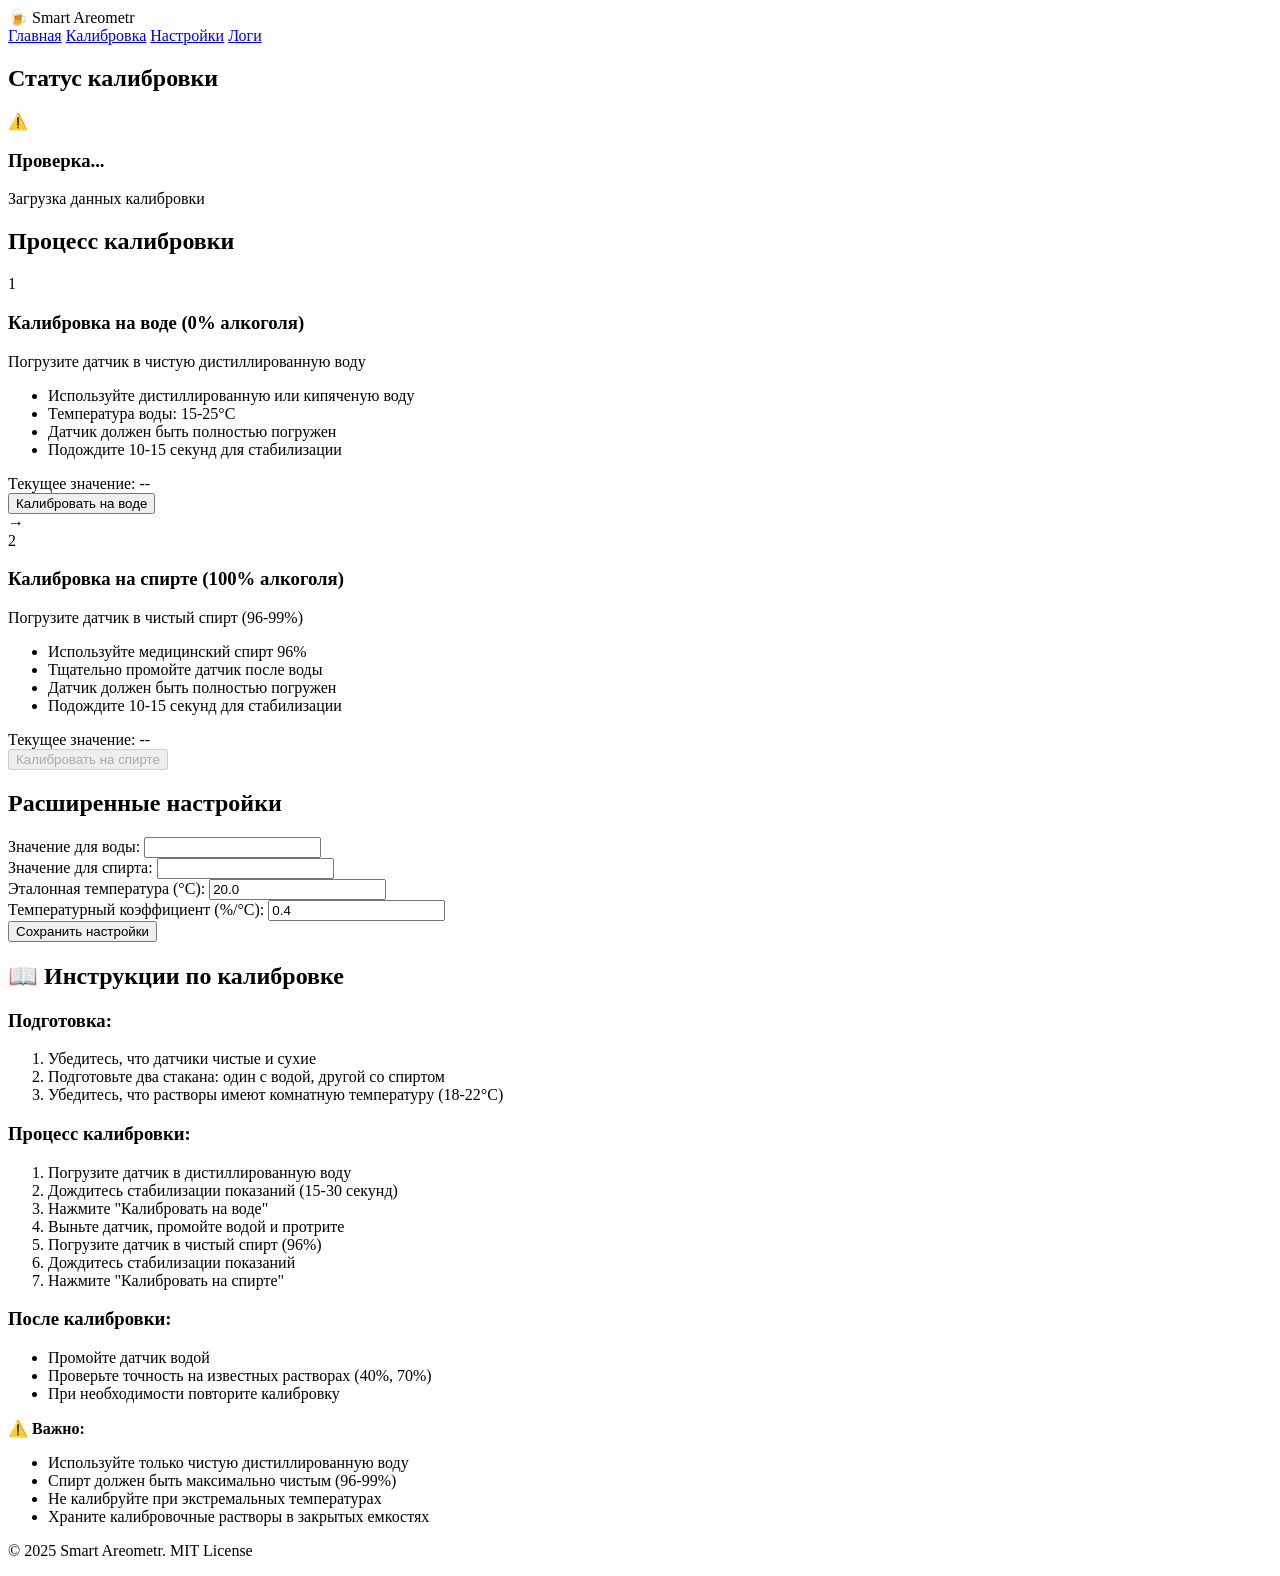
==== data/calibration.html @ 9e4dd5c5 "Add modern web frontend with real-time monitoring Implemented complete web interface for Smart Areom" ====
<!DOCTYPE html>
<html lang="ru">
<head>
    <meta charset="UTF-8">
    <meta name="viewport" content="width=device-width, initial-scale=1.0">
    <title>Калибровка - Smart Areometr</title>
    <link rel="stylesheet" href="/css/style.css">
    <link rel="stylesheet" href="/css/calibration.css">
</head>
<body>
    <div class="container">
        <!-- Навигация -->
        <nav class="navbar">
            <div class="nav-brand">
                <span class="icon">🍺</span>
                <span class="brand-text">Smart Areometr</span>
            </div>
            <div class="nav-menu">
                <a href="/" class="nav-link">Главная</a>
                <a href="/calibration.html" class="nav-link active">Калибровка</a>
                <a href="/settings.html" class="nav-link">Настройки</a>
                <a href="/logs.html" class="nav-link">Логи</a>
            </div>
        </nav>

        <!-- Основной контент -->
        <main class="main-content">
            <!-- Текущий статус калибровки -->
            <div class="card">
                <div class="card-header">
                    <h2>Статус калибровки</h2>
                </div>
                <div class="card-body">
                    <div class="calibration-status">
                        <div class="status-icon" id="calibrationIcon">
                            <span id="statusEmoji">⚠️</span>
                        </div>
                        <div class="status-text">
                            <h3 id="calibrationStatusText">Проверка...</h3>
                            <p id="calibrationStatusDesc">Загрузка данных калибровки</p>
                        </div>
                    </div>
                </div>
            </div>

            <!-- Мастер калибровки -->
            <div class="card">
                <div class="card-header">
                    <h2>Процесс калибровки</h2>
                </div>
                <div class="card-body">
                    <!-- Шаги калибровки -->
                    <div class="calibration-steps">
                        <div class="step" id="step1">
                            <div class="step-number">1</div>
                            <div class="step-content">
                                <h3>Калибровка на воде (0% алкоголя)</h3>
                                <p>Погрузите датчик в чистую дистиллированную воду</p>
                                <div class="step-instructions">
                                    <ul>
                                        <li>Используйте дистиллированную или кипяченую воду</li>
                                        <li>Температура воды: 15-25°C</li>
                                        <li>Датчик должен быть полностью погружен</li>
                                        <li>Подождите 10-15 секунд для стабилизации</li>
                                    </ul>
                                </div>
                                <div class="step-display">
                                    <div class="raw-value">
                                        <span class="label">Текущее значение:</span>
                                        <span class="value" id="waterRawValue">--</span>
                                    </div>
                                </div>
                                <button class="btn btn-primary btn-large" id="calibrateWaterBtn" onclick="calibrateWater()">
                                    Калибровать на воде
                                </button>
                            </div>
                        </div>

                        <div class="step-separator">→</div>

                        <div class="step" id="step2">
                            <div class="step-number">2</div>
                            <div class="step-content">
                                <h3>Калибровка на спирте (100% алкоголя)</h3>
                                <p>Погрузите датчик в чистый спирт (96-99%)</p>
                                <div class="step-instructions">
                                    <ul>
                                        <li>Используйте медицинский спирт 96%</li>
                                        <li>Тщательно промойте датчик после воды</li>
                                        <li>Датчик должен быть полностью погружен</li>
                                        <li>Подождите 10-15 секунд для стабилизации</li>
                                    </ul>
                                </div>
                                <div class="step-display">
                                    <div class="raw-value">
                                        <span class="label">Текущее значение:</span>
                                        <span class="value" id="alcoholRawValue">--</span>
                                    </div>
                                </div>
                                <button class="btn btn-primary btn-large" id="calibrateAlcoholBtn" onclick="calibrateAlcohol()" disabled>
                                    Калибровать на спирте
                                </button>
                            </div>
                        </div>
                    </div>

                    <!-- Прогресс калибровки -->
                    <div class="calibration-progress" id="calibrationProgress" style="display: none;">
                        <div class="progress-bar">
                            <div class="progress-fill" id="progressFill"></div>
                        </div>
                        <p class="progress-text" id="progressText">Калибровка...</p>
                    </div>
                </div>
            </div>

            <!-- Расширенные настройки -->
            <div class="card">
                <div class="card-header">
                    <h2>Расширенные настройки</h2>
                </div>
                <div class="card-body">
                    <div class="advanced-settings">
                        <div class="setting-group">
                            <label for="waterValue">Значение для воды:</label>
                            <input type="number" id="waterValue" step="0.1" readonly>
                        </div>
                        <div class="setting-group">
                            <label for="alcoholValue">Значение для спирта:</label>
                            <input type="number" id="alcoholValue" step="0.1" readonly>
                        </div>
                        <div class="setting-group">
                            <label for="tempRef">Эталонная температура (°C):</label>
                            <input type="number" id="tempRef" value="20.0" step="0.1">
                        </div>
                        <div class="setting-group">
                            <label for="tempCoeff">Температурный коэффициент (%/°C):</label>
                            <input type="number" id="tempCoeff" value="0.4" step="0.01">
                        </div>
                        <button class="btn btn-secondary" onclick="saveAdvancedSettings()">
                            Сохранить настройки
                        </button>
                    </div>
                </div>
            </div>

            <!-- Инструкции -->
            <div class="card">
                <div class="card-header">
                    <h2>📖 Инструкции по калибровке</h2>
                </div>
                <div class="card-body">
                    <div class="instructions">
                        <h3>Подготовка:</h3>
                        <ol>
                            <li>Убедитесь, что датчики чистые и сухие</li>
                            <li>Подготовьте два стакана: один с водой, другой со спиртом</li>
                            <li>Убедитесь, что растворы имеют комнатную температуру (18-22°C)</li>
                        </ol>

                        <h3>Процесс калибровки:</h3>
                        <ol>
                            <li>Погрузите датчик в дистиллированную воду</li>
                            <li>Дождитесь стабилизации показаний (15-30 секунд)</li>
                            <li>Нажмите "Калибровать на воде"</li>
                            <li>Выньте датчик, промойте водой и протрите</li>
                            <li>Погрузите датчик в чистый спирт (96%)</li>
                            <li>Дождитесь стабилизации показаний</li>
                            <li>Нажмите "Калибровать на спирте"</li>
                        </ol>

                        <h3>После калибровки:</h3>
                        <ul>
                            <li>Промойте датчик водой</li>
                            <li>Проверьте точность на известных растворах (40%, 70%)</li>
                            <li>При необходимости повторите калибровку</li>
                        </ul>

                        <div class="warning-box">
                            <strong>⚠️ Важно:</strong>
                            <ul>
                                <li>Используйте только чистую дистиллированную воду</li>
                                <li>Спирт должен быть максимально чистым (96-99%)</li>
                                <li>Не калибруйте при экстремальных температурах</li>
                                <li>Храните калибровочные растворы в закрытых емкостях</li>
                            </ul>
                        </div>
                    </div>
                </div>
            </div>
        </main>

        <!-- Футер -->
        <footer class="footer">
            <p>&copy; 2025 Smart Areometr. MIT License</p>
        </footer>
    </div>

    <script src="/js/calibration.js"></script>
</body>
</html>
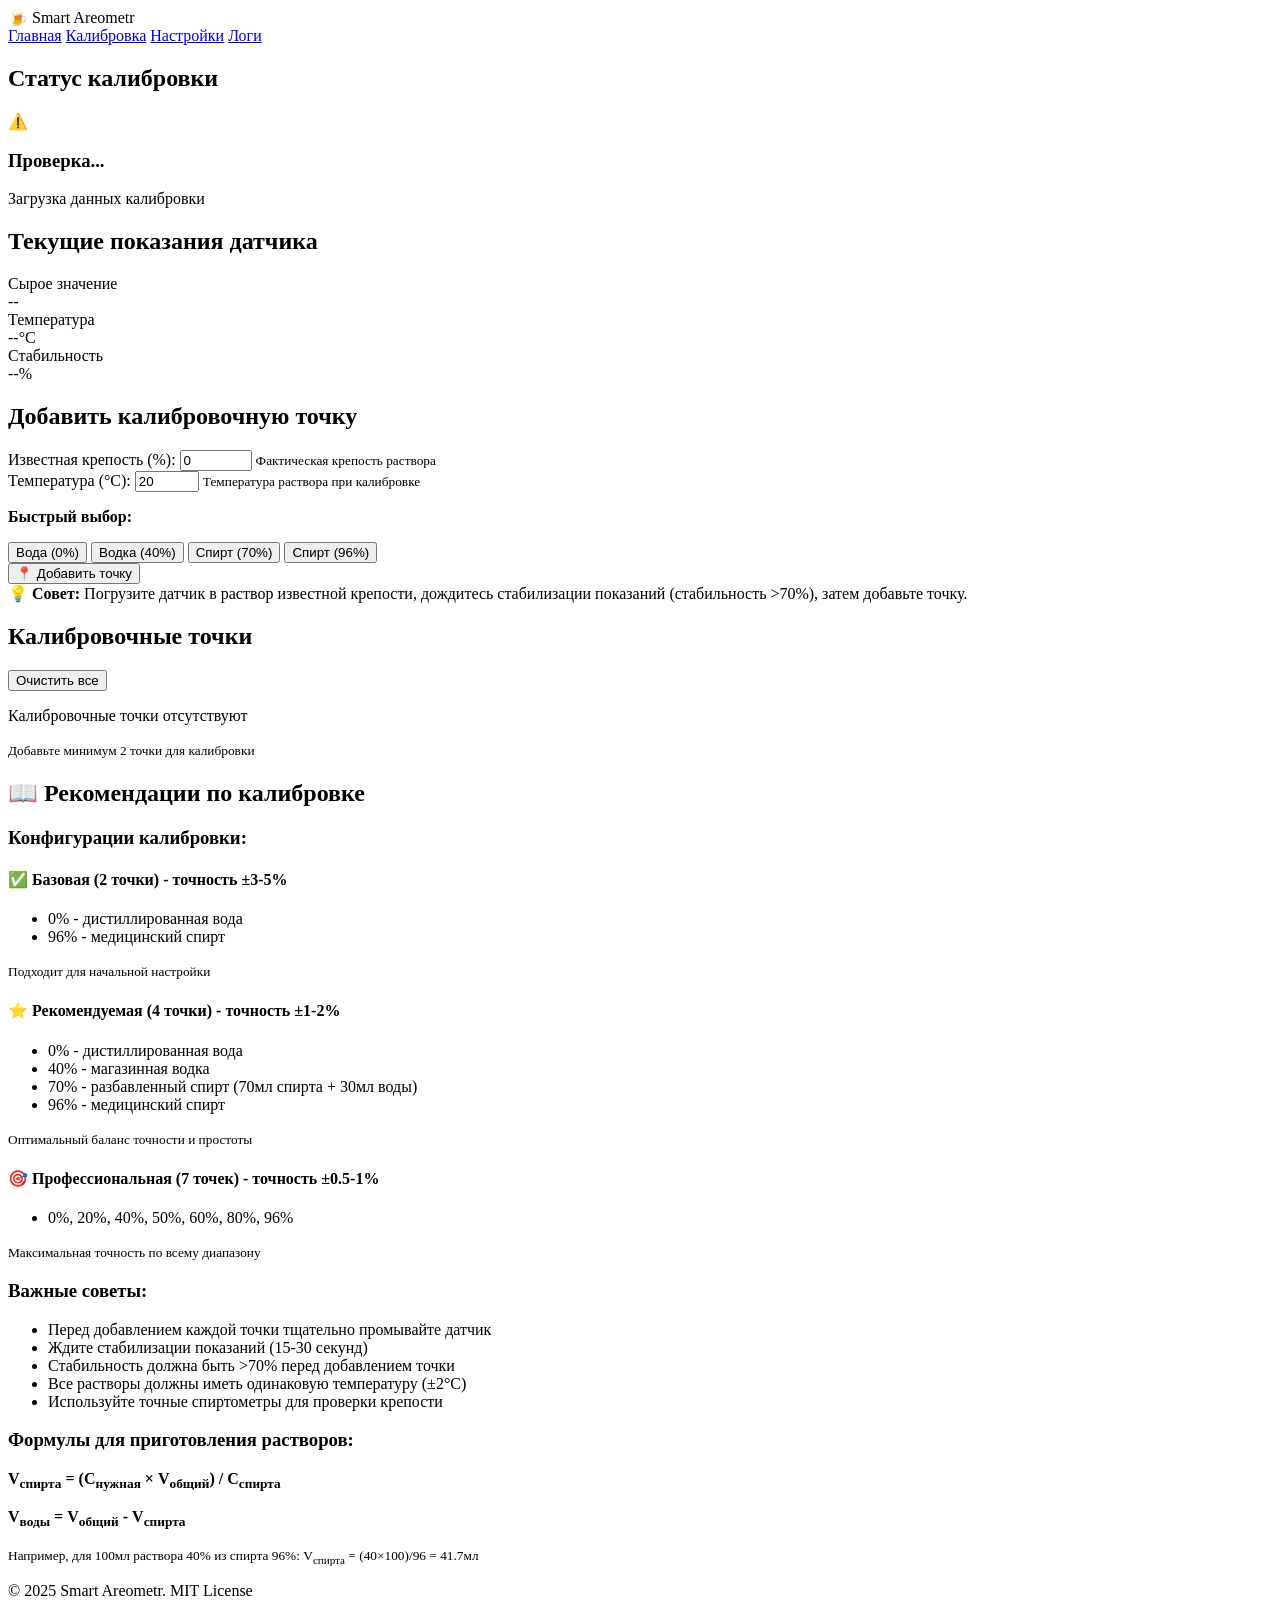
==== commit 60f911e7: "Add advanced multi-point calibration system with GOST temperature correction Backend improvements: -" ====
--- a/data/calibration.html
+++ b/data/calibration.html
@@ -40,150 +40,162 @@
                             <p id="calibrationStatusDesc">Загрузка данных калибровки</p>
                         </div>
                     </div>
-                </div>
-            </div>
-
-            <!-- Мастер калибровки -->
-            <div class="card">
-                <div class="card-header">
-                    <h2>Процесс калибровки</h2>
-                </div>
-                <div class="card-body">
-                    <!-- Шаги калибровки -->
-                    <div class="calibration-steps">
-                        <div class="step" id="step1">
-                            <div class="step-number">1</div>
-                            <div class="step-content">
-                                <h3>Калибровка на воде (0% алкоголя)</h3>
-                                <p>Погрузите датчик в чистую дистиллированную воду</p>
-                                <div class="step-instructions">
-                                    <ul>
-                                        <li>Используйте дистиллированную или кипяченую воду</li>
-                                        <li>Температура воды: 15-25°C</li>
-                                        <li>Датчик должен быть полностью погружен</li>
-                                        <li>Подождите 10-15 секунд для стабилизации</li>
-                                    </ul>
-                                </div>
-                                <div class="step-display">
-                                    <div class="raw-value">
-                                        <span class="label">Текущее значение:</span>
-                                        <span class="value" id="waterRawValue">--</span>
-                                    </div>
-                                </div>
-                                <button class="btn btn-primary btn-large" id="calibrateWaterBtn" onclick="calibrateWater()">
-                                    Калибровать на воде
-                                </button>
-                            </div>
-                        </div>
-
-                        <div class="step-separator">→</div>
-
-                        <div class="step" id="step2">
-                            <div class="step-number">2</div>
-                            <div class="step-content">
-                                <h3>Калибровка на спирте (100% алкоголя)</h3>
-                                <p>Погрузите датчик в чистый спирт (96-99%)</p>
-                                <div class="step-instructions">
-                                    <ul>
-                                        <li>Используйте медицинский спирт 96%</li>
-                                        <li>Тщательно промойте датчик после воды</li>
-                                        <li>Датчик должен быть полностью погружен</li>
-                                        <li>Подождите 10-15 секунд для стабилизации</li>
-                                    </ul>
-                                </div>
-                                <div class="step-display">
-                                    <div class="raw-value">
-                                        <span class="label">Текущее значение:</span>
-                                        <span class="value" id="alcoholRawValue">--</span>
-                                    </div>
-                                </div>
-                                <button class="btn btn-primary btn-large" id="calibrateAlcoholBtn" onclick="calibrateAlcohol()" disabled>
-                                    Калибровать на спирте
-                                </button>
-                            </div>
-                        </div>
-                    </div>
-
-                    <!-- Прогресс калибровки -->
-                    <div class="calibration-progress" id="calibrationProgress" style="display: none;">
-                        <div class="progress-bar">
-                            <div class="progress-fill" id="progressFill"></div>
-                        </div>
-                        <p class="progress-text" id="progressText">Калибровка...</p>
-                    </div>
-                </div>
-            </div>
-
-            <!-- Расширенные настройки -->
-            <div class="card">
-                <div class="card-header">
-                    <h2>Расширенные настройки</h2>
-                </div>
-                <div class="card-body">
-                    <div class="advanced-settings">
-                        <div class="setting-group">
-                            <label for="waterValue">Значение для воды:</label>
-                            <input type="number" id="waterValue" step="0.1" readonly>
-                        </div>
-                        <div class="setting-group">
-                            <label for="alcoholValue">Значение для спирта:</label>
-                            <input type="number" id="alcoholValue" step="0.1" readonly>
-                        </div>
-                        <div class="setting-group">
-                            <label for="tempRef">Эталонная температура (°C):</label>
-                            <input type="number" id="tempRef" value="20.0" step="0.1">
-                        </div>
-                        <div class="setting-group">
-                            <label for="tempCoeff">Температурный коэффициент (%/°C):</label>
-                            <input type="number" id="tempCoeff" value="0.4" step="0.01">
-                        </div>
-                        <button class="btn btn-secondary" onclick="saveAdvancedSettings()">
-                            Сохранить настройки
-                        </button>
-                    </div>
-                </div>
-            </div>
-
-            <!-- Инструкции -->
-            <div class="card">
-                <div class="card-header">
-                    <h2>📖 Инструкции по калибровке</h2>
-                </div>
-                <div class="card-body">
-                    <div class="instructions">
-                        <h3>Подготовка:</h3>
-                        <ol>
-                            <li>Убедитесь, что датчики чистые и сухие</li>
-                            <li>Подготовьте два стакана: один с водой, другой со спиртом</li>
-                            <li>Убедитесь, что растворы имеют комнатную температуру (18-22°C)</li>
-                        </ol>
-
-                        <h3>Процесс калибровки:</h3>
-                        <ol>
-                            <li>Погрузите датчик в дистиллированную воду</li>
-                            <li>Дождитесь стабилизации показаний (15-30 секунд)</li>
-                            <li>Нажмите "Калибровать на воде"</li>
-                            <li>Выньте датчик, промойте водой и протрите</li>
-                            <li>Погрузите датчик в чистый спирт (96%)</li>
-                            <li>Дождитесь стабилизации показаний</li>
-                            <li>Нажмите "Калибровать на спирте"</li>
-                        </ol>
-
-                        <h3>После калибровки:</h3>
+                    <div class="calibration-info" id="calibrationInfo" style="display: none;">
+                        <div class="info-grid">
+                            <div class="info-item">
+                                <span class="info-label">Точек:</span>
+                                <span class="info-value" id="pointCount">-</span>
+                            </div>
+                            <div class="info-item">
+                                <span class="info-label">Диапазон:</span>
+                                <span class="info-value" id="alcoholRange">-</span>
+                            </div>
+                            <div class="info-item">
+                                <span class="info-label">Raw диапазон:</span>
+                                <span class="info-value" id="rawRange">-</span>
+                            </div>
+                        </div>
+                    </div>
+                </div>
+            </div>
+
+            <!-- Текущее измерение -->
+            <div class="card">
+                <div class="card-header">
+                    <h2>Текущие показания датчика</h2>
+                </div>
+                <div class="card-body">
+                    <div class="sensor-readings">
+                        <div class="reading-box">
+                            <div class="reading-label">Сырое значение</div>
+                            <div class="reading-value" id="currentRawValue">--</div>
+                        </div>
+                        <div class="reading-box">
+                            <div class="reading-label">Температура</div>
+                            <div class="reading-value" id="currentTemp">--°C</div>
+                        </div>
+                        <div class="reading-box">
+                            <div class="reading-label">Стабильность</div>
+                            <div class="reading-value" id="stability">--%</div>
+                        </div>
+                    </div>
+                </div>
+            </div>
+
+            <!-- Добавление калибровочной точки -->
+            <div class="card">
+                <div class="card-header">
+                    <h2>Добавить калибровочную точку</h2>
+                </div>
+                <div class="card-body">
+                    <div class="add-point-form">
+                        <div class="form-grid">
+                            <div class="form-group">
+                                <label for="knownAlcohol">Известная крепость (%):</label>
+                                <input type="number" id="knownAlcohol" min="0" max="100" step="0.1" value="0">
+                                <small>Фактическая крепость раствора</small>
+                            </div>
+                            <div class="form-group">
+                                <label for="temperature">Температура (°C):</label>
+                                <input type="number" id="temperature" min="0" max="40" step="0.1" value="20">
+                                <small>Температура раствора при калибровке</small>
+                            </div>
+                        </div>
+
+                        <!-- Быстрый выбор -->
+                        <div class="quick-select">
+                            <p><strong>Быстрый выбор:</strong></p>
+                            <div class="quick-buttons">
+                                <button class="btn btn-small" onclick="setQuickPoint(0, 'Вода')">Вода (0%)</button>
+                                <button class="btn btn-small" onclick="setQuickPoint(40, 'Водка')">Водка (40%)</button>
+                                <button class="btn btn-small" onclick="setQuickPoint(70, 'Спирт 70%')">Спирт (70%)</button>
+                                <button class="btn btn-small" onclick="setQuickPoint(96, 'Спирт 96%')">Спирт (96%)</button>
+                            </div>
+                        </div>
+
+                        <div class="form-actions">
+                            <button class="btn btn-primary btn-large" onclick="addCalibrationPoint()">
+                                <span id="addPointBtnText">📍 Добавить точку</span>
+                            </button>
+                        </div>
+
+                        <div class="calibration-hint">
+                            <strong>💡 Совет:</strong> Погрузите датчик в раствор известной крепости,
+                            дождитесь стабилизации показаний (стабильность >70%), затем добавьте точку.
+                        </div>
+                    </div>
+                </div>
+            </div>
+
+            <!-- Калибровочные точки -->
+            <div class="card">
+                <div class="card-header">
+                    <h2>Калибровочные точки</h2>
+                    <button class="btn btn-danger btn-small" onclick="clearAllPoints()" id="clearAllBtn">
+                        Очистить все
+                    </button>
+                </div>
+                <div class="card-body">
+                    <div id="pointsList" class="points-list">
+                        <div class="empty-state">
+                            <p>Калибровочные точки отсутствуют</p>
+                            <small>Добавьте минимум 2 точки для калибровки</small>
+                        </div>
+                    </div>
+                </div>
+            </div>
+
+            <!-- Рекомендации по калибровке -->
+            <div class="card">
+                <div class="card-header">
+                    <h2>📖 Рекомендации по калибровке</h2>
+                </div>
+                <div class="card-body">
+                    <div class="recommendations">
+                        <h3>Конфигурации калибровки:</h3>
+
+                        <div class="config-box">
+                            <h4>✅ Базовая (2 точки) - точность ±3-5%</h4>
+                            <ul>
+                                <li>0% - дистиллированная вода</li>
+                                <li>96% - медицинский спирт</li>
+                            </ul>
+                            <small>Подходит для начальной настройки</small>
+                        </div>
+
+                        <div class="config-box">
+                            <h4>⭐ Рекомендуемая (4 точки) - точность ±1-2%</h4>
+                            <ul>
+                                <li>0% - дистиллированная вода</li>
+                                <li>40% - магазинная водка</li>
+                                <li>70% - разбавленный спирт (70мл спирта + 30мл воды)</li>
+                                <li>96% - медицинский спирт</li>
+                            </ul>
+                            <small>Оптимальный баланс точности и простоты</small>
+                        </div>
+
+                        <div class="config-box">
+                            <h4>🎯 Профессиональная (7 точек) - точность ±0.5-1%</h4>
+                            <ul>
+                                <li>0%, 20%, 40%, 50%, 60%, 80%, 96%</li>
+                            </ul>
+                            <small>Максимальная точность по всему диапазону</small>
+                        </div>
+
+                        <h3>Важные советы:</h3>
                         <ul>
-                            <li>Промойте датчик водой</li>
-                            <li>Проверьте точность на известных растворах (40%, 70%)</li>
-                            <li>При необходимости повторите калибровку</li>
+                            <li>Перед добавлением каждой точки тщательно промывайте датчик</li>
+                            <li>Ждите стабилизации показаний (15-30 секунд)</li>
+                            <li>Стабильность должна быть >70% перед добавлением точки</li>
+                            <li>Все растворы должны иметь одинаковую температуру (±2°C)</li>
+                            <li>Используйте точные спиртометры для проверки крепости</li>
                         </ul>
 
-                        <div class="warning-box">
-                            <strong>⚠️ Важно:</strong>
-                            <ul>
-                                <li>Используйте только чистую дистиллированную воду</li>
-                                <li>Спирт должен быть максимально чистым (96-99%)</li>
-                                <li>Не калибруйте при экстремальных температурах</li>
-                                <li>Храните калибровочные растворы в закрытых емкостях</li>
-                            </ul>
+                        <h3>Формулы для приготовления растворов:</h3>
+                        <div class="formula-box">
+                            <p><strong>V<sub>спирта</sub> = (C<sub>нужная</sub> × V<sub>общий</sub>) / C<sub>спирта</sub></strong></p>
+                            <p><strong>V<sub>воды</sub> = V<sub>общий</sub> - V<sub>спирта</sub></strong></p>
+                            <small>Например, для 100мл раствора 40% из спирта 96%: V<sub>спирта</sub> = (40×100)/96 = 41.7мл</small>
                         </div>
                     </div>
                 </div>
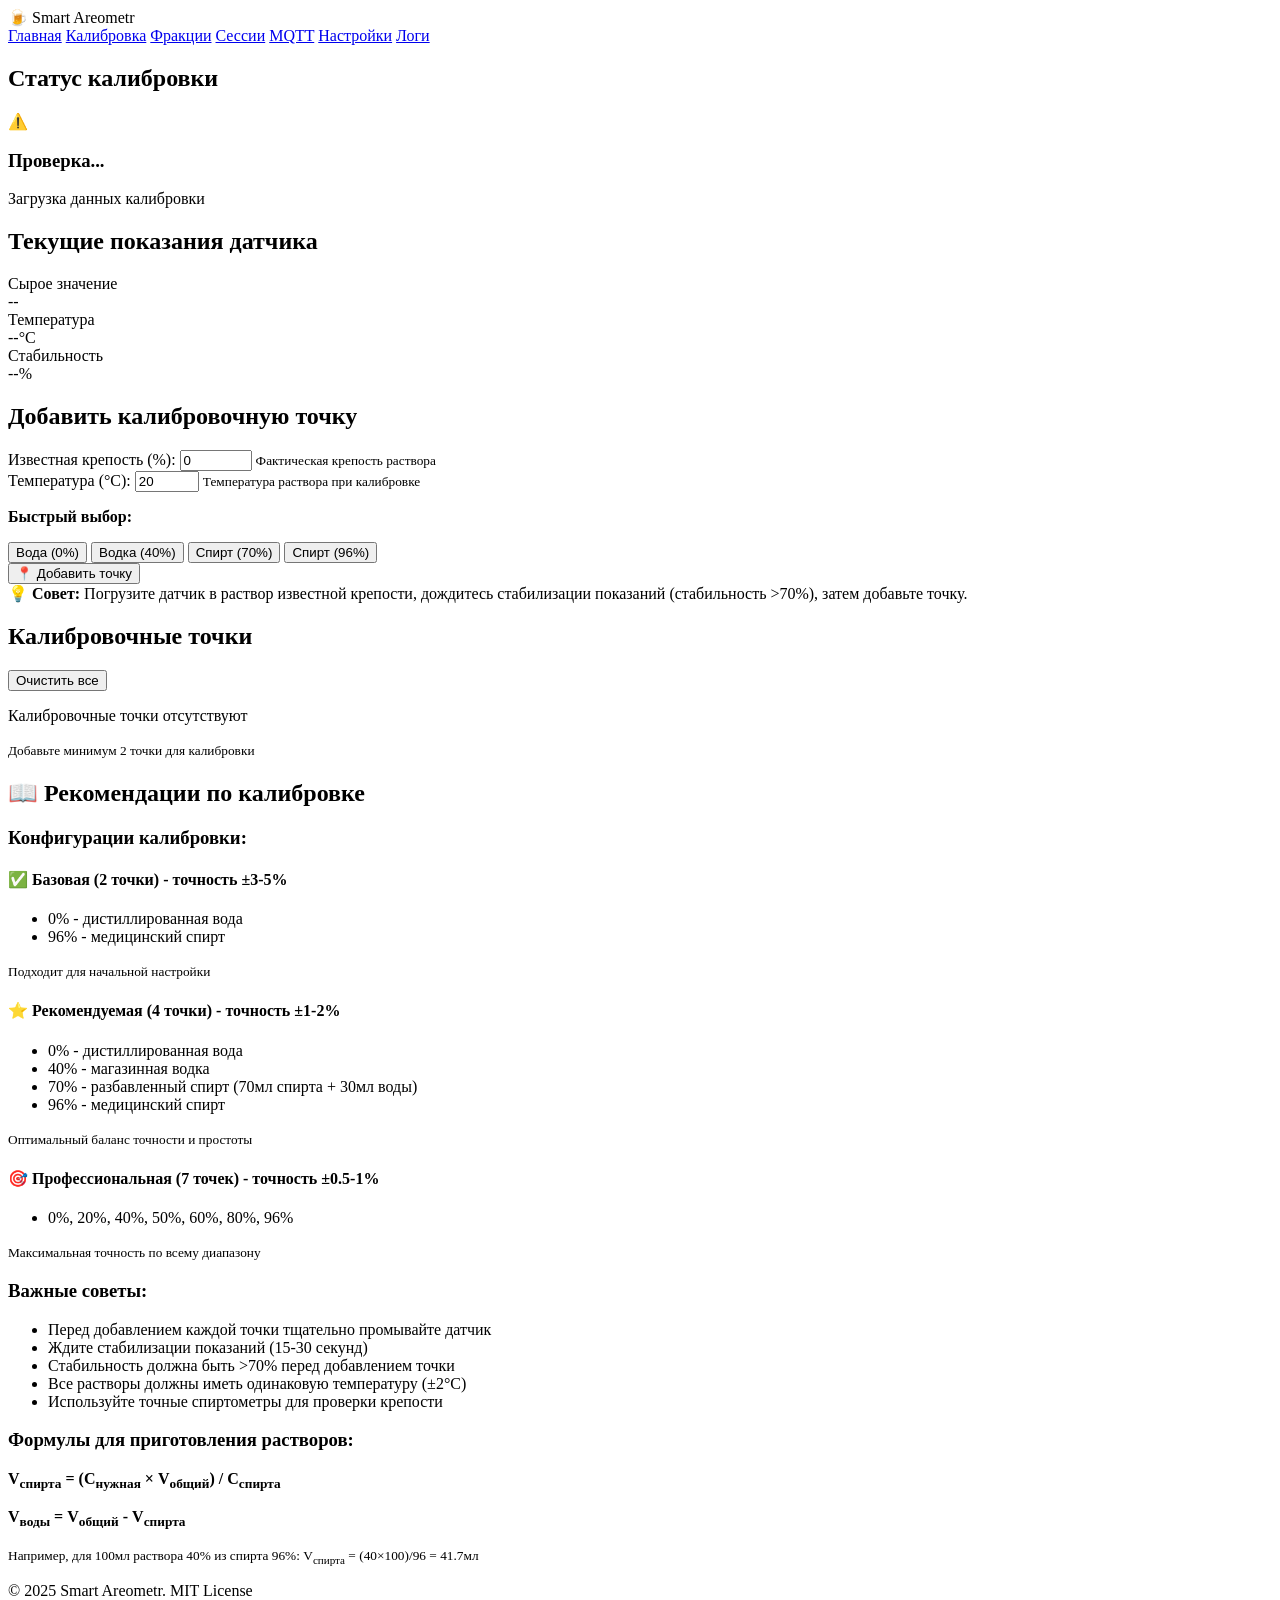
==== commit 8a5f0b4c: "Add theme switching system and fix settings API endpoints. Version 2.1.1" ====
--- a/data/calibration.html
+++ b/data/calibration.html
@@ -4,6 +4,15 @@
     <meta charset="UTF-8">
     <meta name="viewport" content="width=device-width, initial-scale=1.0">
     <title>Калибровка - Smart Areometr</title>
+    <script>
+        // Применяем тему ДО загрузки CSS, чтобы избежать мигания
+        (function() {
+            const savedTheme = localStorage.getItem('theme') || 'light';
+            if (savedTheme !== 'light') {
+                document.documentElement.setAttribute('data-theme', savedTheme);
+            }
+        })();
+    </script>
     <link rel="stylesheet" href="/css/style.css">
     <link rel="stylesheet" href="/css/calibration.css">
 </head>
@@ -18,6 +27,9 @@
             <div class="nav-menu">
                 <a href="/" class="nav-link">Главная</a>
                 <a href="/calibration.html" class="nav-link active">Калибровка</a>
+                <a href="/fractions.html" class="nav-link">Фракции</a>
+                <a href="/distillation.html" class="nav-link">Сессии</a>
+                <a href="/mqtt.html" class="nav-link">MQTT</a>
                 <a href="/settings.html" class="nav-link">Настройки</a>
                 <a href="/logs.html" class="nav-link">Логи</a>
             </div>
@@ -208,6 +220,7 @@
         </footer>
     </div>
 
+    <script src="/js/theme.js"></script>
     <script src="/js/calibration.js"></script>
 </body>
 </html>
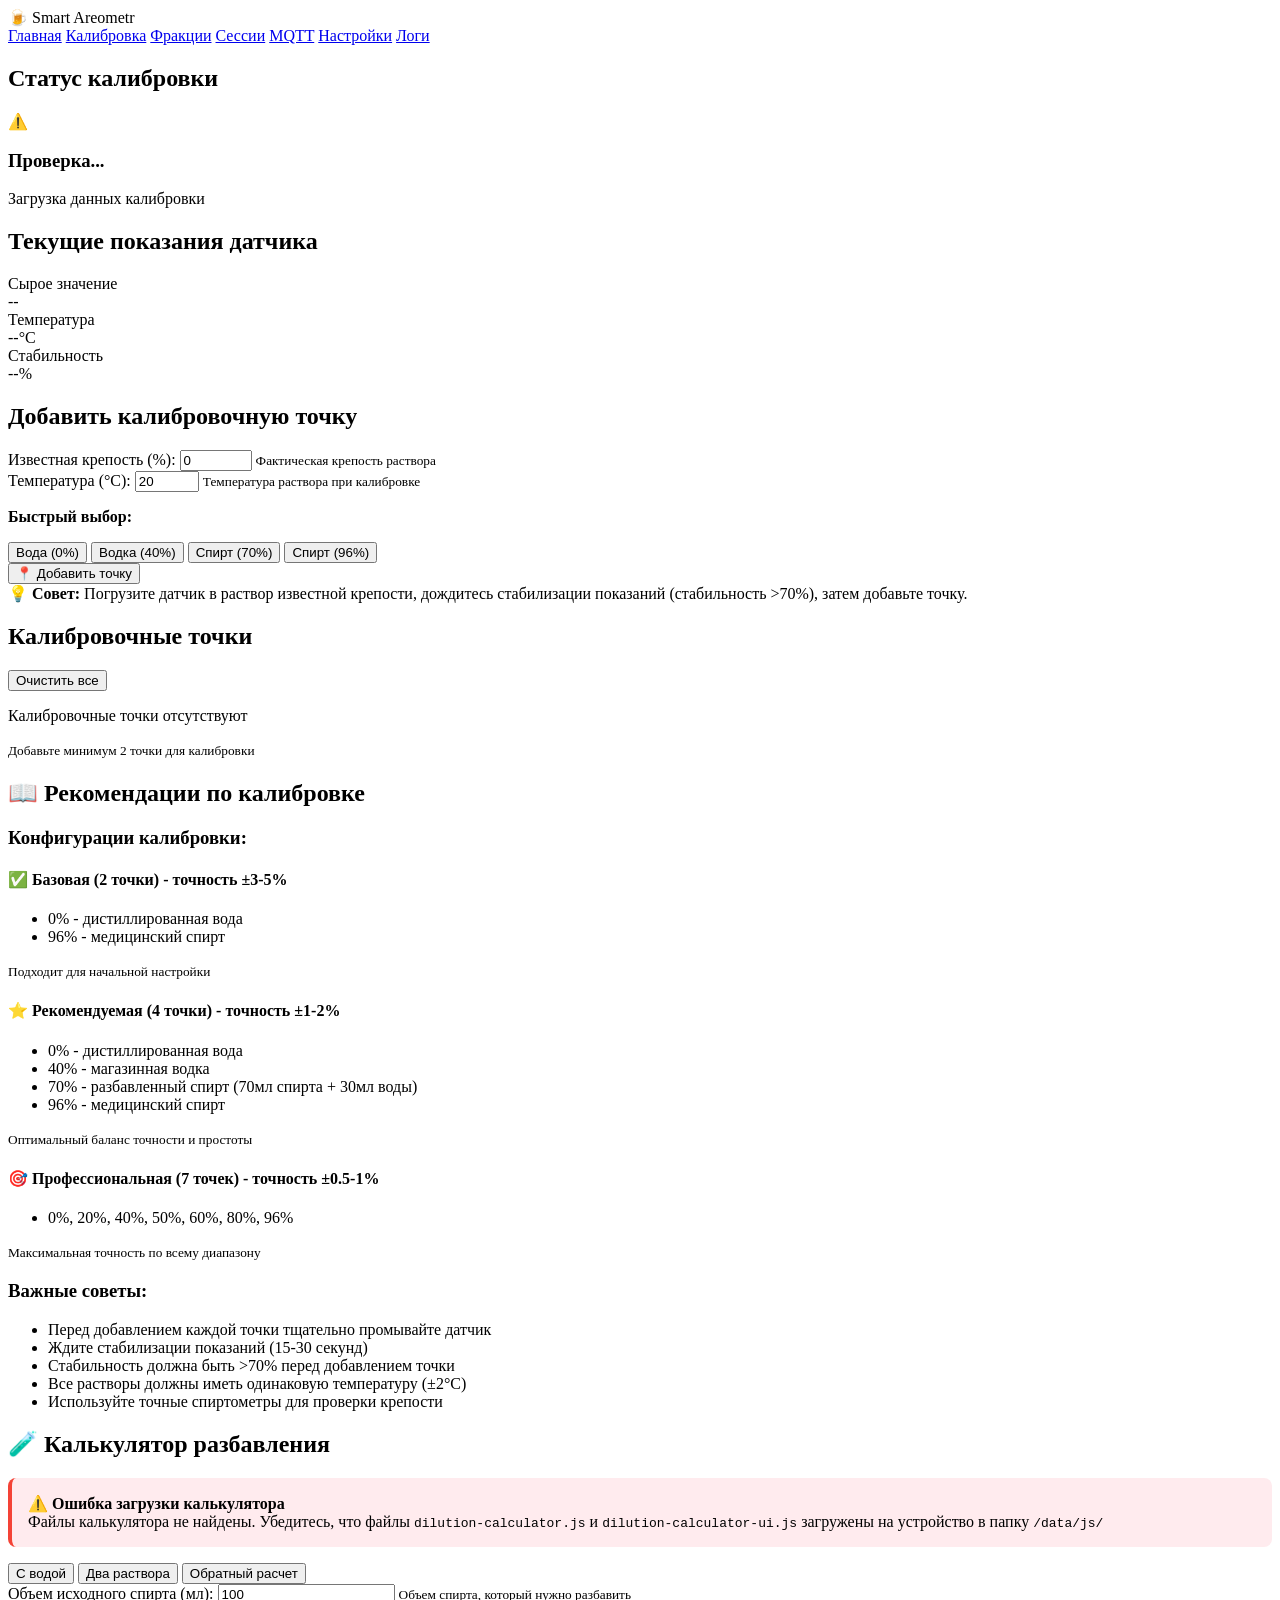
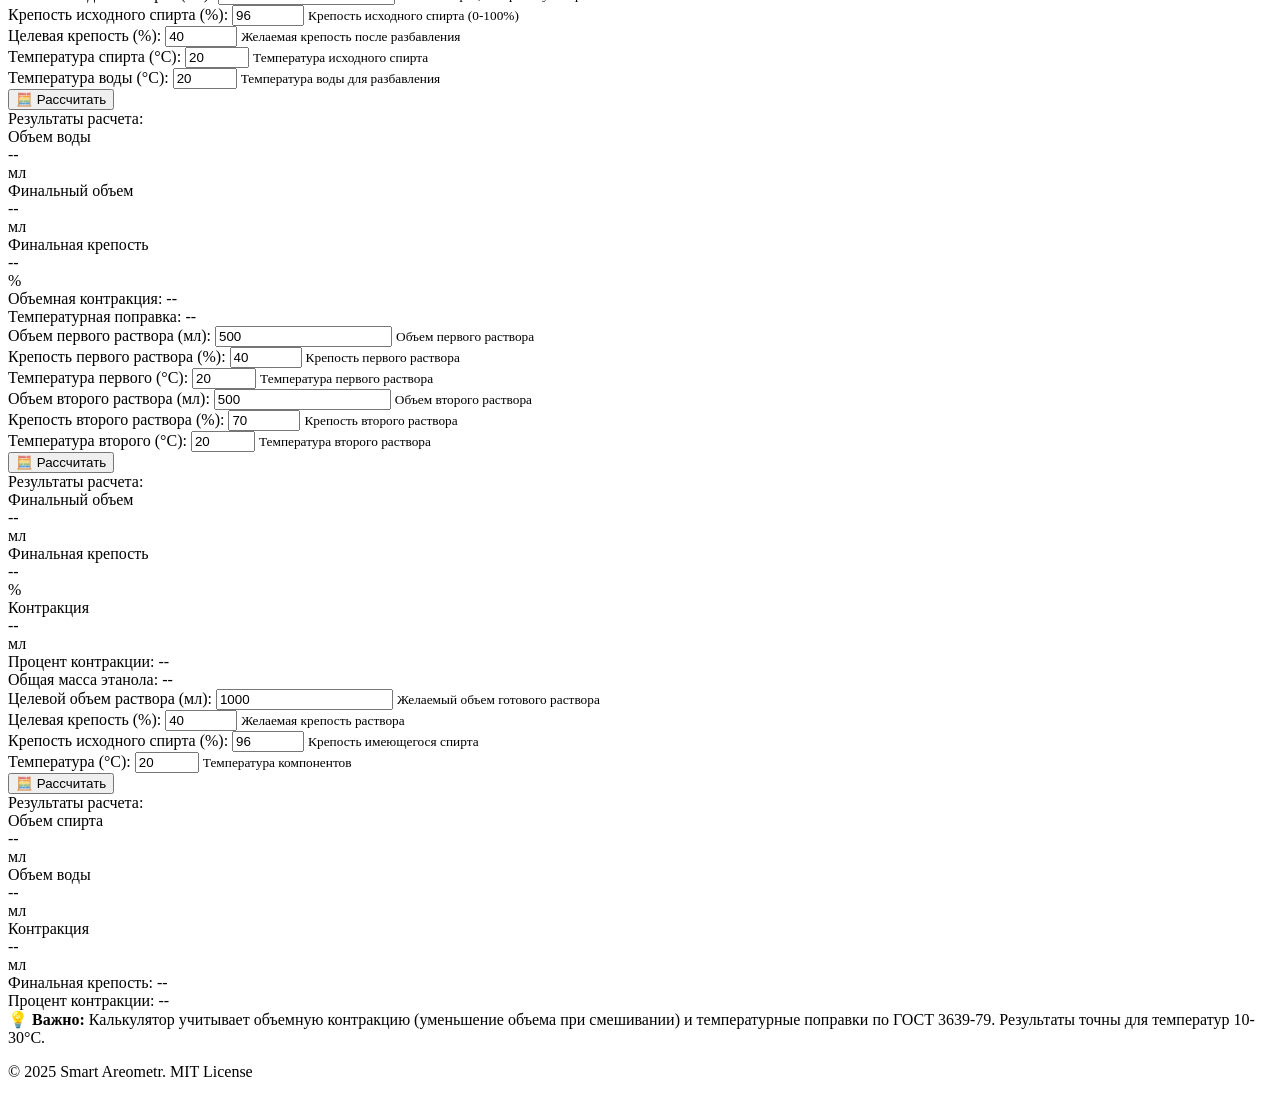
==== commit 3da925e6: "feat: add professional alcohol dilution calculator v2.1.3" ====
--- a/data/calibration.html
+++ b/data/calibration.html
@@ -15,6 +15,7 @@
     </script>
     <link rel="stylesheet" href="/css/style.css">
     <link rel="stylesheet" href="/css/calibration.css">
+    <link rel="stylesheet" href="/css/dilution-calculator.css">
 </head>
 <body>
     <div class="container">
@@ -202,13 +203,227 @@
                             <li>Все растворы должны иметь одинаковую температуру (±2°C)</li>
                             <li>Используйте точные спиртометры для проверки крепости</li>
                         </ul>
-
-                        <h3>Формулы для приготовления растворов:</h3>
-                        <div class="formula-box">
-                            <p><strong>V<sub>спирта</sub> = (C<sub>нужная</sub> × V<sub>общий</sub>) / C<sub>спирта</sub></strong></p>
-                            <p><strong>V<sub>воды</sub> = V<sub>общий</sub> - V<sub>спирта</sub></strong></p>
-                            <small>Например, для 100мл раствора 40% из спирта 96%: V<sub>спирта</sub> = (40×100)/96 = 41.7мл</small>
-                        </div>
+                    </div>
+                </div>
+            </div>
+
+            <!-- Калькулятор разбавления спирта -->
+            <div class="card" id="dilutionCalculator">
+                <div class="card-header">
+                    <h2>🧪 Калькулятор разбавления</h2>
+                </div>
+                <div class="card-body">
+                    <!-- Вкладки режимов -->
+                    <div class="calc-tabs">
+                        <button class="tab-btn active" data-mode="water" onclick="switchCalcMode('water')">С водой</button>
+                        <button class="tab-btn" data-mode="solution" onclick="switchCalcMode('solution')">Два раствора</button>
+                        <button class="tab-btn" data-mode="reverse" onclick="switchCalcMode('reverse')">Обратный расчет</button>
+                    </div>
+
+                    <!-- Режим: Смешивание с водой -->
+                    <div class="calc-form active" id="calcFormWater">
+                        <div class="calc-form-grid">
+                            <div class="calc-form-group">
+                                <label for="waterVolumeAlcohol">Объем исходного спирта (мл):</label>
+                                <input type="number" id="waterVolumeAlcohol" min="0" step="0.1" value="100" required>
+                                <small>Объем спирта, который нужно разбавить</small>
+                            </div>
+                            <div class="calc-form-group">
+                                <label for="waterSourceStrength">Крепость исходного спирта (%):</label>
+                                <input type="number" id="waterSourceStrength" min="0" max="100" step="0.1" value="96" required>
+                                <small>Крепость исходного спирта (0-100%)</small>
+                            </div>
+                            <div class="calc-form-group">
+                                <label for="waterTargetStrength">Целевая крепость (%):</label>
+                                <input type="number" id="waterTargetStrength" min="0" max="100" step="0.1" value="40" required>
+                                <small>Желаемая крепость после разбавления</small>
+                            </div>
+                            <div class="calc-form-group">
+                                <label for="waterTempAlcohol">Температура спирта (°C):</label>
+                                <input type="number" id="waterTempAlcohol" min="0" max="50" step="0.1" value="20" required>
+                                <small>Температура исходного спирта</small>
+                            </div>
+                            <div class="calc-form-group">
+                                <label for="waterTempWater">Температура воды (°C):</label>
+                                <input type="number" id="waterTempWater" min="0" max="50" step="0.1" value="20" required>
+                                <small>Температура воды для разбавления</small>
+                            </div>
+                        </div>
+                        <div class="calc-form-actions">
+                            <button class="btn btn-primary btn-large" onclick="calculateWaterDilution()">
+                                🧮 Рассчитать
+                            </button>
+                        </div>
+                        <div class="calc-error" id="waterError"></div>
+                        <div class="calc-results" id="waterResults">
+                            <div class="calc-results-title">Результаты расчета:</div>
+                            <div class="calc-results-grid">
+                                <div class="calc-result-item calc-result-highlight">
+                                    <div class="calc-result-label">Объем воды</div>
+                                    <div class="calc-result-value" id="waterResultVolumeWater">--</div>
+                                    <span class="calc-result-unit">мл</span>
+                                </div>
+                                <div class="calc-result-item">
+                                    <div class="calc-result-label">Финальный объем</div>
+                                    <div class="calc-result-value" id="waterResultFinalVolume">--</div>
+                                    <span class="calc-result-unit">мл</span>
+                                </div>
+                                <div class="calc-result-item">
+                                    <div class="calc-result-label">Финальная крепость</div>
+                                    <div class="calc-result-value" id="waterResultFinalStrength">--</div>
+                                    <span class="calc-result-unit">%</span>
+                                </div>
+                            </div>
+                            <div class="calc-details">
+                                <div class="calc-detail-item">
+                                    <span class="calc-detail-label">Объемная контракция:</span>
+                                    <span class="calc-detail-value" id="waterResultContraction">--</span>
+                                </div>
+                                <div class="calc-detail-item">
+                                    <span class="calc-detail-label">Температурная поправка:</span>
+                                    <span class="calc-detail-value" id="waterResultTempCorrection">--</span>
+                                </div>
+                            </div>
+                        </div>
+                    </div>
+
+                    <!-- Режим: Смешивание двух растворов -->
+                    <div class="calc-form" id="calcFormSolution">
+                        <div class="calc-form-grid">
+                            <div class="calc-form-group">
+                                <label for="sol1Volume">Объем первого раствора (мл):</label>
+                                <input type="number" id="sol1Volume" min="0" step="0.1" value="500" required>
+                                <small>Объем первого раствора</small>
+                            </div>
+                            <div class="calc-form-group">
+                                <label for="sol1Strength">Крепость первого раствора (%):</label>
+                                <input type="number" id="sol1Strength" min="0" max="100" step="0.1" value="40" required>
+                                <small>Крепость первого раствора</small>
+                            </div>
+                            <div class="calc-form-group">
+                                <label for="sol1Temp">Температура первого (°C):</label>
+                                <input type="number" id="sol1Temp" min="0" max="50" step="0.1" value="20" required>
+                                <small>Температура первого раствора</small>
+                            </div>
+                            <div class="calc-form-group">
+                                <label for="sol2Volume">Объем второго раствора (мл):</label>
+                                <input type="number" id="sol2Volume" min="0" step="0.1" value="500" required>
+                                <small>Объем второго раствора</small>
+                            </div>
+                            <div class="calc-form-group">
+                                <label for="sol2Strength">Крепость второго раствора (%):</label>
+                                <input type="number" id="sol2Strength" min="0" max="100" step="0.1" value="70" required>
+                                <small>Крепость второго раствора</small>
+                            </div>
+                            <div class="calc-form-group">
+                                <label for="sol2Temp">Температура второго (°C):</label>
+                                <input type="number" id="sol2Temp" min="0" max="50" step="0.1" value="20" required>
+                                <small>Температура второго раствора</small>
+                            </div>
+                        </div>
+                        <div class="calc-form-actions">
+                            <button class="btn btn-primary btn-large" onclick="calculateSolutionMix()">
+                                🧮 Рассчитать
+                            </button>
+                        </div>
+                        <div class="calc-error" id="solutionError"></div>
+                        <div class="calc-results" id="solutionResults">
+                            <div class="calc-results-title">Результаты расчета:</div>
+                            <div class="calc-results-grid">
+                                <div class="calc-result-item calc-result-highlight">
+                                    <div class="calc-result-label">Финальный объем</div>
+                                    <div class="calc-result-value" id="solutionResultFinalVolume">--</div>
+                                    <span class="calc-result-unit">мл</span>
+                                </div>
+                                <div class="calc-result-item calc-result-highlight">
+                                    <div class="calc-result-label">Финальная крепость</div>
+                                    <div class="calc-result-value" id="solutionResultFinalStrength">--</div>
+                                    <span class="calc-result-unit">%</span>
+                                </div>
+                                <div class="calc-result-item">
+                                    <div class="calc-result-label">Контракция</div>
+                                    <div class="calc-result-value" id="solutionResultContraction">--</div>
+                                    <span class="calc-result-unit">мл</span>
+                                </div>
+                            </div>
+                            <div class="calc-details">
+                                <div class="calc-detail-item">
+                                    <span class="calc-detail-label">Процент контракции:</span>
+                                    <span class="calc-detail-value" id="solutionResultContractionPercent">--</span>
+                                </div>
+                                <div class="calc-detail-item">
+                                    <span class="calc-detail-label">Общая масса этанола:</span>
+                                    <span class="calc-detail-value" id="solutionResultMassEthanol">--</span>
+                                </div>
+                            </div>
+                        </div>
+                    </div>
+
+                    <!-- Режим: Обратный расчет -->
+                    <div class="calc-form" id="calcFormReverse">
+                        <div class="calc-form-grid">
+                            <div class="calc-form-group">
+                                <label for="reverseTargetVolume">Целевой объем раствора (мл):</label>
+                                <input type="number" id="reverseTargetVolume" min="0" step="0.1" value="1000" required>
+                                <small>Желаемый объем готового раствора</small>
+                            </div>
+                            <div class="calc-form-group">
+                                <label for="reverseTargetStrength">Целевая крепость (%):</label>
+                                <input type="number" id="reverseTargetStrength" min="0" max="100" step="0.1" value="40" required>
+                                <small>Желаемая крепость раствора</small>
+                            </div>
+                            <div class="calc-form-group">
+                                <label for="reverseSourceStrength">Крепость исходного спирта (%):</label>
+                                <input type="number" id="reverseSourceStrength" min="0" max="100" step="0.1" value="96" required>
+                                <small>Крепость имеющегося спирта</small>
+                            </div>
+                            <div class="calc-form-group">
+                                <label for="reverseTemp">Температура (°C):</label>
+                                <input type="number" id="reverseTemp" min="0" max="50" step="0.1" value="20" required>
+                                <small>Температура компонентов</small>
+                            </div>
+                        </div>
+                        <div class="calc-form-actions">
+                            <button class="btn btn-primary btn-large" onclick="calculateReverse()">
+                                🧮 Рассчитать
+                            </button>
+                        </div>
+                        <div class="calc-error" id="reverseError"></div>
+                        <div class="calc-results" id="reverseResults">
+                            <div class="calc-results-title">Результаты расчета:</div>
+                            <div class="calc-results-grid">
+                                <div class="calc-result-item calc-result-highlight">
+                                    <div class="calc-result-label">Объем спирта</div>
+                                    <div class="calc-result-value" id="reverseResultVolumeAlcohol">--</div>
+                                    <span class="calc-result-unit">мл</span>
+                                </div>
+                                <div class="calc-result-item calc-result-highlight">
+                                    <div class="calc-result-label">Объем воды</div>
+                                    <div class="calc-result-value" id="reverseResultVolumeWater">--</div>
+                                    <span class="calc-result-unit">мл</span>
+                                </div>
+                                <div class="calc-result-item">
+                                    <div class="calc-result-label">Контракция</div>
+                                    <div class="calc-result-value" id="reverseResultContraction">--</div>
+                                    <span class="calc-result-unit">мл</span>
+                                </div>
+                            </div>
+                            <div class="calc-details">
+                                <div class="calc-detail-item">
+                                    <span class="calc-detail-label">Финальная крепость:</span>
+                                    <span class="calc-detail-value" id="reverseResultFinalStrength">--</span>
+                                </div>
+                                <div class="calc-detail-item">
+                                    <span class="calc-detail-label">Процент контракции:</span>
+                                    <span class="calc-detail-value" id="reverseResultContractionPercent">--</span>
+                                </div>
+                            </div>
+                        </div>
+                    </div>
+
+                    <div class="calc-hint">
+                        <strong>💡 Важно:</strong> Калькулятор учитывает объемную контракцию (уменьшение объема при смешивании) 
+                        и температурные поправки по ГОСТ 3639-79. Результаты точны для температур 10-30°C.
                     </div>
                 </div>
             </div>
@@ -222,5 +437,35 @@
 
     <script src="/js/theme.js"></script>
     <script src="/js/calibration.js"></script>
+    <script src="/js/dilution-calculator.js" onerror="console.error('Failed to load dilution-calculator.js');"></script>
+    <script src="/js/dilution-calculator-ui.js" onerror="console.error('Failed to load dilution-calculator-ui.js');"></script>
+    <script>
+        // Проверка загрузки модулей
+        window.addEventListener('load', function() {
+            console.log('Page loaded. Checking calculator functions...');
+            console.log('switchCalcMode:', typeof window.switchCalcMode);
+            console.log('calculateWaterDilution:', typeof window.calculateWaterDilution);
+            console.log('diluteWithWater:', typeof window.diluteWithWater);
+            
+            // Проверяем наличие форм
+            const forms = document.querySelectorAll('.calc-form');
+            console.log('Found forms:', forms.length);
+            forms.forEach((form, i) => {
+                console.log(`Form ${i}:`, form.id, 'active:', form.classList.contains('active'));
+            });
+            
+            // Если функции не загружены, показываем предупреждение
+            if (typeof window.switchCalcMode === 'undefined' || typeof window.diluteWithWater === 'undefined') {
+                console.error('⚠️ Калькулятор не загружен! Проверьте, что файлы загружены на устройство.');
+                const calcCard = document.getElementById('dilutionCalculator');
+                if (calcCard) {
+                    const warning = document.createElement('div');
+                    warning.style.cssText = 'padding: 16px; background: #FFEBEE; border-left: 4px solid #F44336; margin: 16px 0; border-radius: 8px;';
+                    warning.innerHTML = '<strong>⚠️ Ошибка загрузки калькулятора</strong><br>Файлы калькулятора не найдены. Убедитесь, что файлы <code>dilution-calculator.js</code> и <code>dilution-calculator-ui.js</code> загружены на устройство в папку <code>/data/js/</code>';
+                    calcCard.querySelector('.card-body').insertBefore(warning, calcCard.querySelector('.card-body').firstChild);
+                }
+            }
+        });
+    </script>
 </body>
 </html>
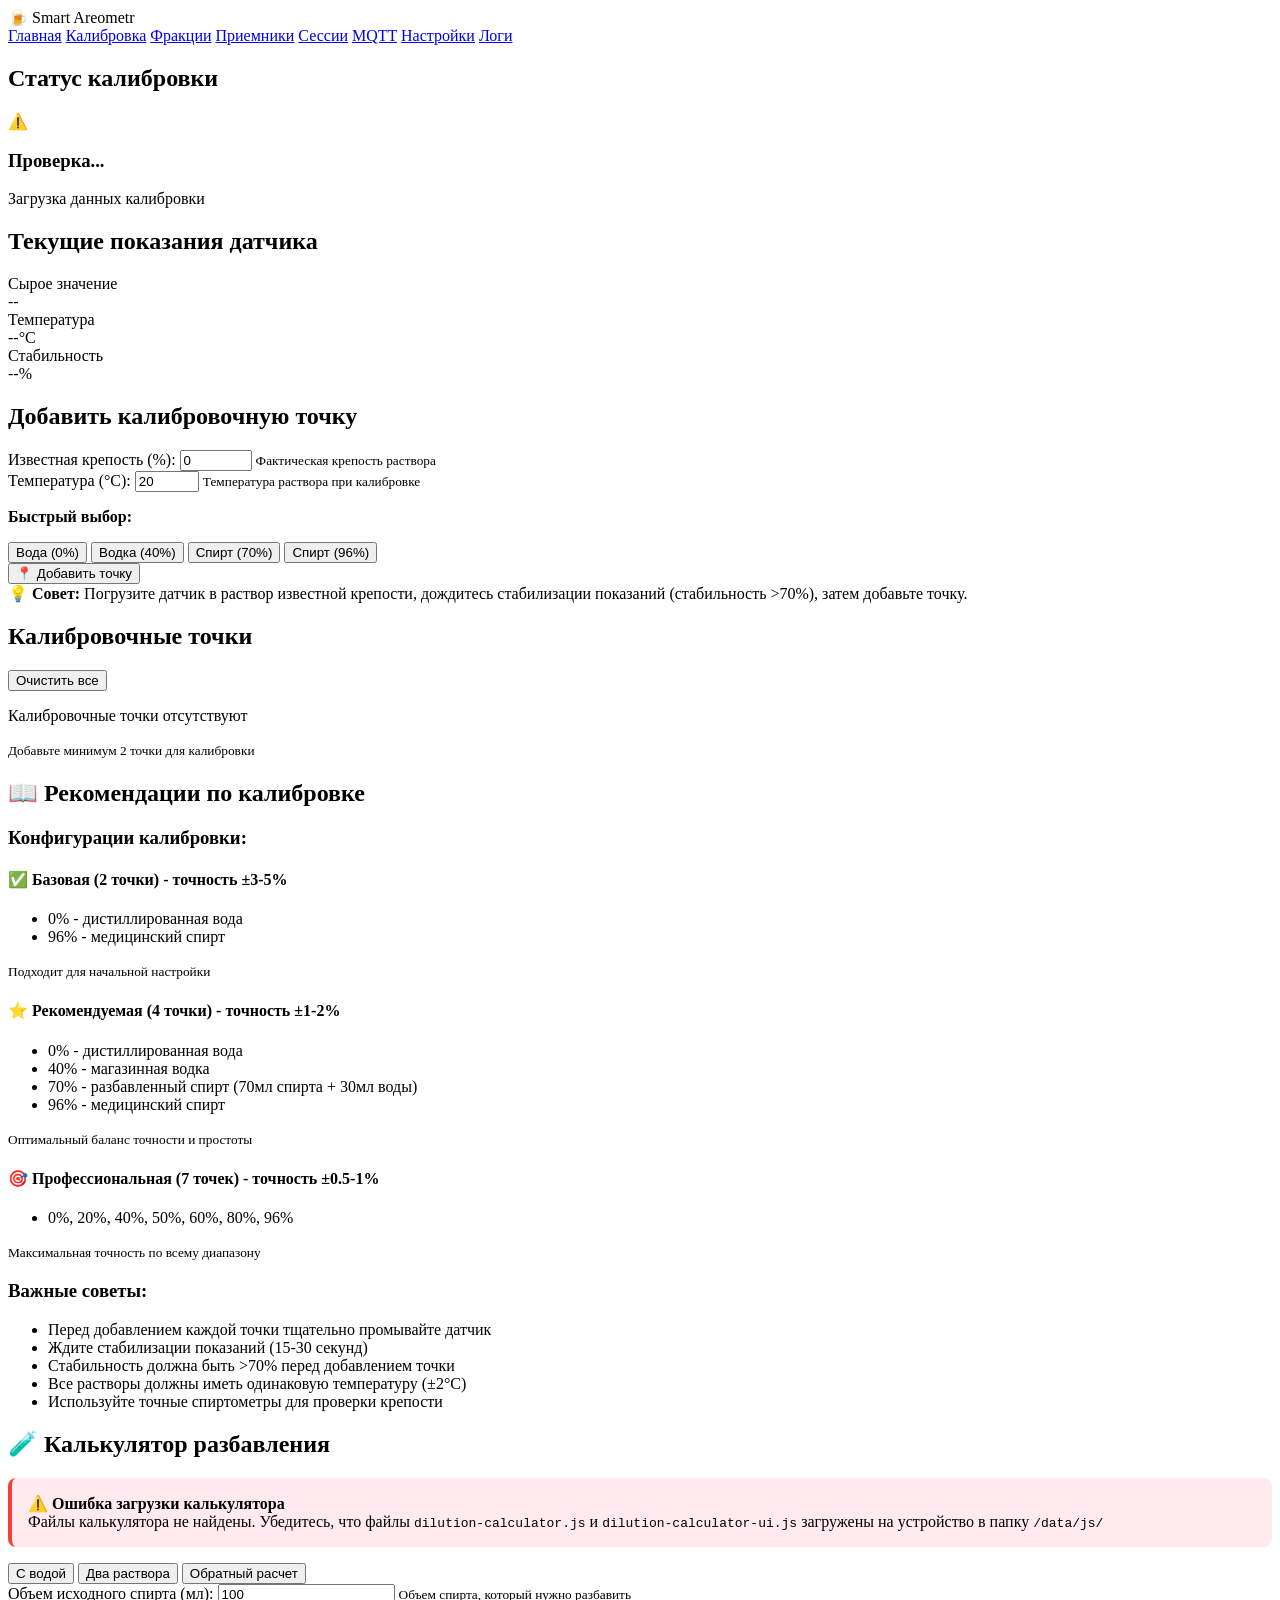
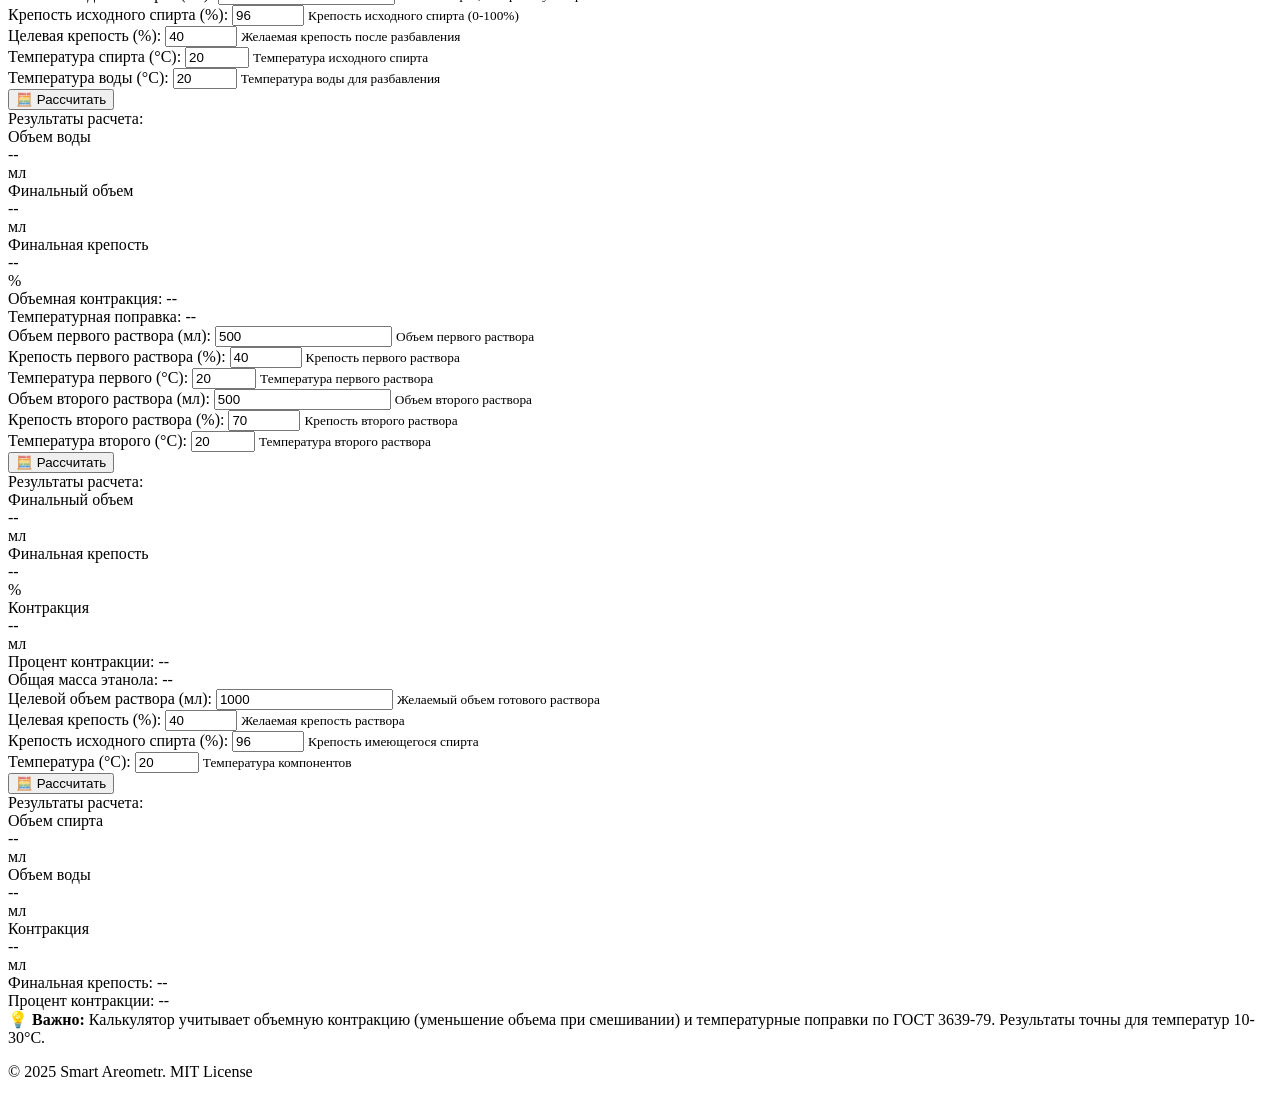
==== commit b94123d1: "Add overflow protection with ADS1115 level detector LevelDetector and ReceiverController implementat" ====
--- a/data/calibration.html
+++ b/data/calibration.html
@@ -29,6 +29,7 @@
                 <a href="/" class="nav-link">Главная</a>
                 <a href="/calibration.html" class="nav-link active">Калибровка</a>
                 <a href="/fractions.html" class="nav-link">Фракции</a>
+                <a href="/receivers.html" class="nav-link">Приемники</a>
                 <a href="/distillation.html" class="nav-link">Сессии</a>
                 <a href="/mqtt.html" class="nav-link">MQTT</a>
                 <a href="/settings.html" class="nav-link">Настройки</a>
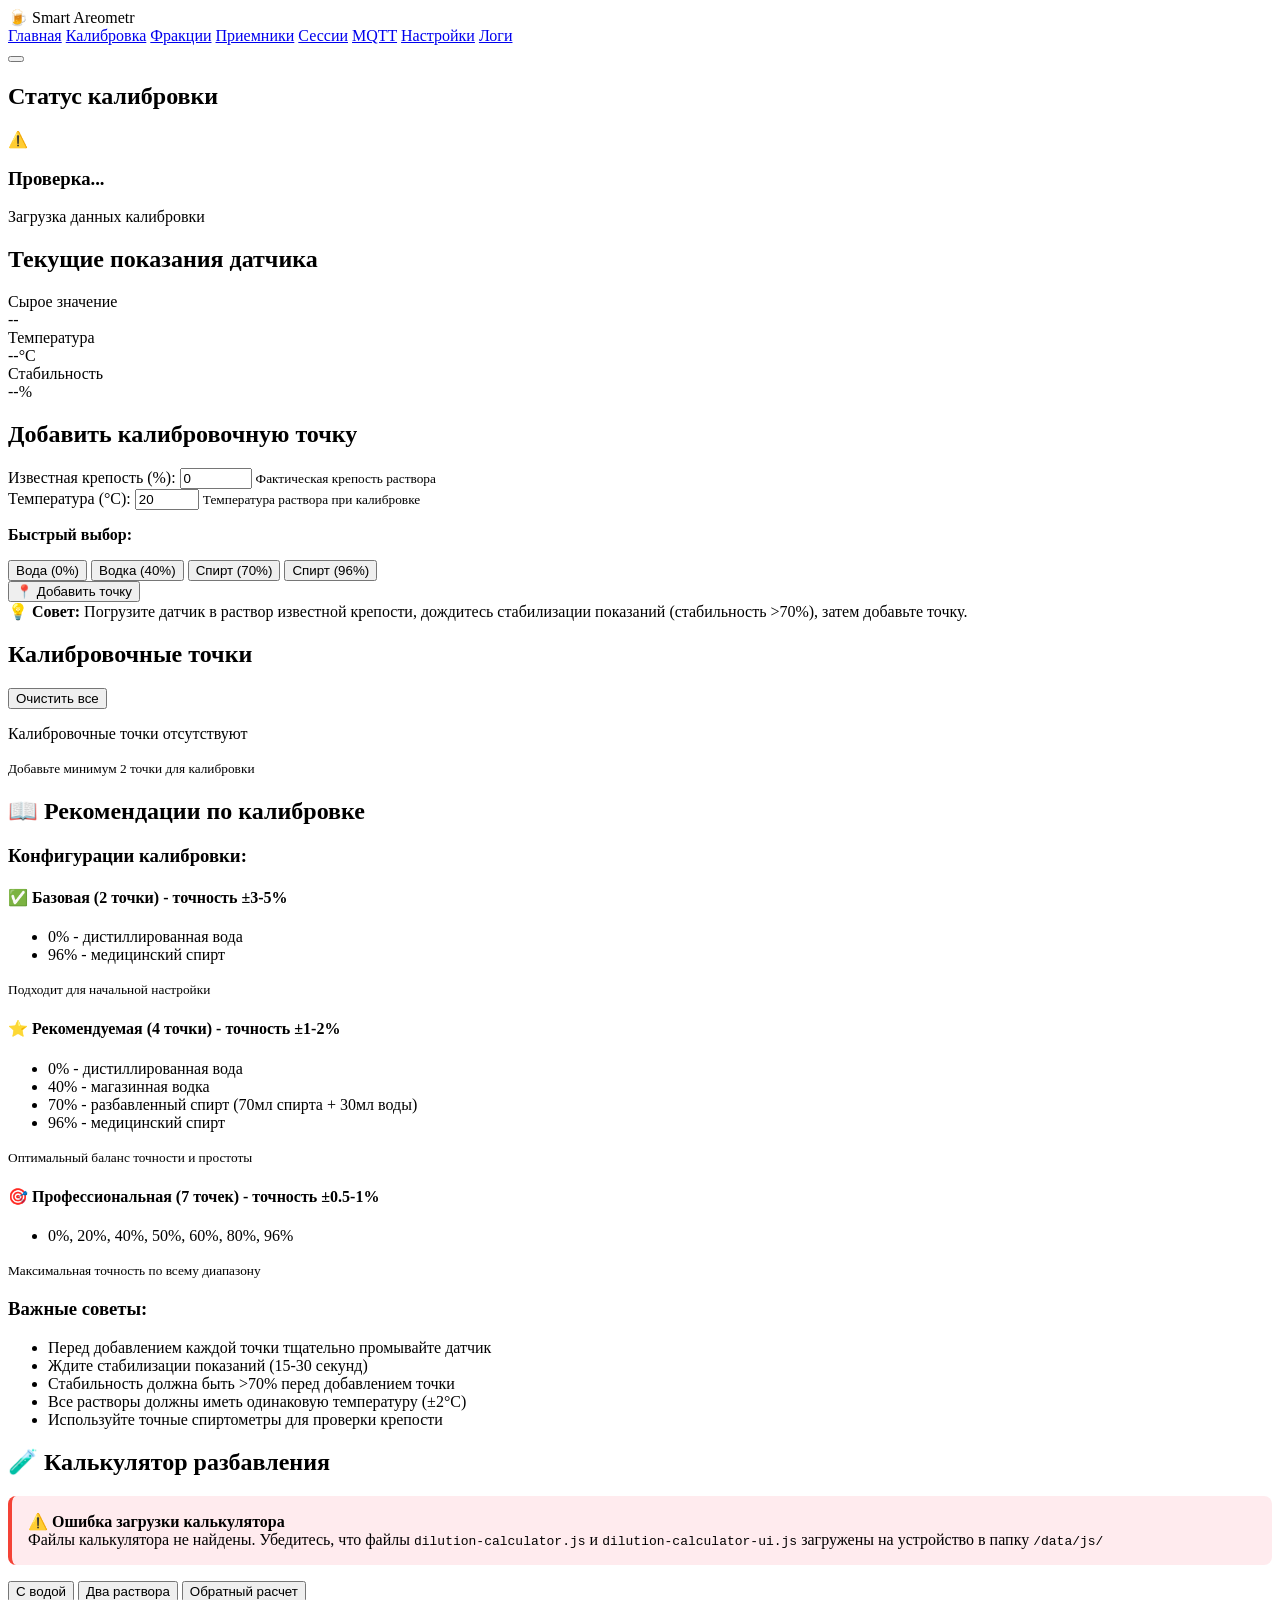
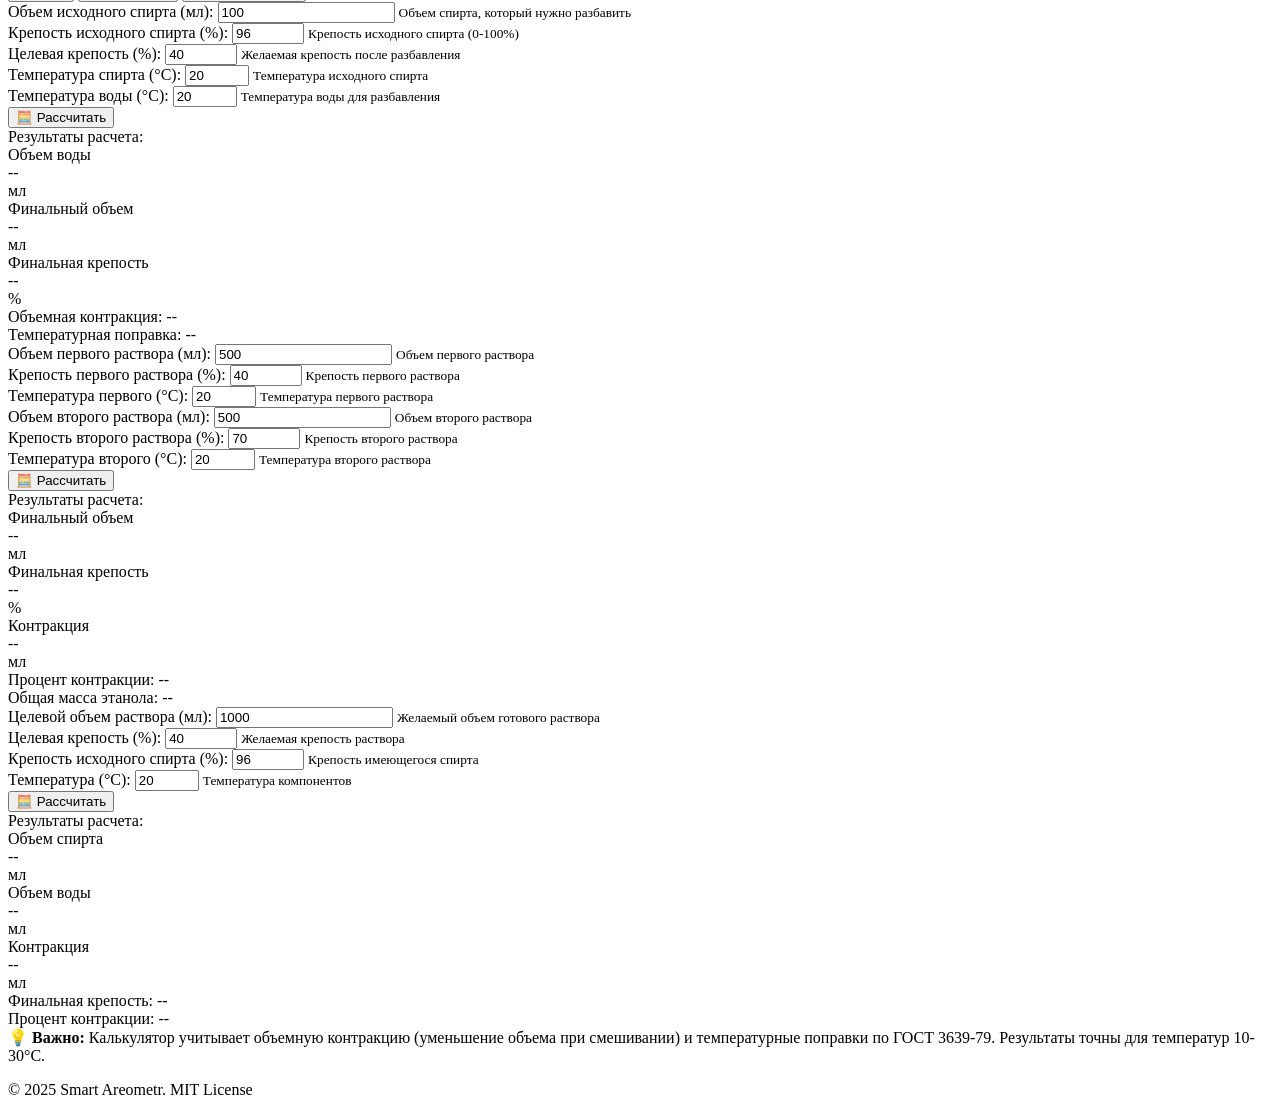
==== commit a26c95e9: "Update UI files and FractionDetector" ====
--- a/data/calibration.html
+++ b/data/calibration.html
@@ -1,12 +1,13 @@
 <!DOCTYPE html>
 <html lang="ru">
+
 <head>
     <meta charset="UTF-8">
     <meta name="viewport" content="width=device-width, initial-scale=1.0">
     <title>Калибровка - Smart Areometr</title>
     <script>
         // Применяем тему ДО загрузки CSS, чтобы избежать мигания
-        (function() {
+        (function () {
             const savedTheme = localStorage.getItem('theme') || 'light';
             if (savedTheme !== 'light') {
                 document.documentElement.setAttribute('data-theme', savedTheme);
@@ -17,6 +18,7 @@
     <link rel="stylesheet" href="/css/calibration.css">
     <link rel="stylesheet" href="/css/dilution-calculator.css">
 </head>
+
 <body>
     <div class="container">
         <!-- Навигация -->
@@ -25,7 +27,7 @@
                 <span class="icon">🍺</span>
                 <span class="brand-text">Smart Areometr</span>
             </div>
-            <div class="nav-menu">
+            <div class="nav-menu" id="navMenu">
                 <a href="/" class="nav-link">Главная</a>
                 <a href="/calibration.html" class="nav-link active">Калибровка</a>
                 <a href="/fractions.html" class="nav-link">Фракции</a>
@@ -35,6 +37,13 @@
                 <a href="/settings.html" class="nav-link">Настройки</a>
                 <a href="/logs.html" class="nav-link">Логи</a>
             </div>
+            <div class="nav-controls">
+                <button class="hamburger-btn" id="hamburgerBtn" aria-label="Меню">
+                    <span></span>
+                    <span></span>
+                    <span></span>
+                </button>
+            </div>
         </nav>
 
         <!-- Основной контент -->
@@ -122,8 +131,10 @@
                             <div class="quick-buttons">
                                 <button class="btn btn-small" onclick="setQuickPoint(0, 'Вода')">Вода (0%)</button>
                                 <button class="btn btn-small" onclick="setQuickPoint(40, 'Водка')">Водка (40%)</button>
-                                <button class="btn btn-small" onclick="setQuickPoint(70, 'Спирт 70%')">Спирт (70%)</button>
-                                <button class="btn btn-small" onclick="setQuickPoint(96, 'Спирт 96%')">Спирт (96%)</button>
+                                <button class="btn btn-small" onclick="setQuickPoint(70, 'Спирт 70%')">Спирт
+                                    (70%)</button>
+                                <button class="btn btn-small" onclick="setQuickPoint(96, 'Спирт 96%')">Спирт
+                                    (96%)</button>
                             </div>
                         </div>
 
@@ -216,9 +227,12 @@
                 <div class="card-body">
                     <!-- Вкладки режимов -->
                     <div class="calc-tabs">
-                        <button class="tab-btn active" data-mode="water" onclick="switchCalcMode('water')">С водой</button>
-                        <button class="tab-btn" data-mode="solution" onclick="switchCalcMode('solution')">Два раствора</button>
-                        <button class="tab-btn" data-mode="reverse" onclick="switchCalcMode('reverse')">Обратный расчет</button>
+                        <button class="tab-btn active" data-mode="water" onclick="switchCalcMode('water')">С
+                            водой</button>
+                        <button class="tab-btn" data-mode="solution" onclick="switchCalcMode('solution')">Два
+                            раствора</button>
+                        <button class="tab-btn" data-mode="reverse" onclick="switchCalcMode('reverse')">Обратный
+                            расчет</button>
                     </div>
 
                     <!-- Режим: Смешивание с водой -->
@@ -231,22 +245,26 @@
                             </div>
                             <div class="calc-form-group">
                                 <label for="waterSourceStrength">Крепость исходного спирта (%):</label>
-                                <input type="number" id="waterSourceStrength" min="0" max="100" step="0.1" value="96" required>
+                                <input type="number" id="waterSourceStrength" min="0" max="100" step="0.1" value="96"
+                                    required>
                                 <small>Крепость исходного спирта (0-100%)</small>
                             </div>
                             <div class="calc-form-group">
                                 <label for="waterTargetStrength">Целевая крепость (%):</label>
-                                <input type="number" id="waterTargetStrength" min="0" max="100" step="0.1" value="40" required>
+                                <input type="number" id="waterTargetStrength" min="0" max="100" step="0.1" value="40"
+                                    required>
                                 <small>Желаемая крепость после разбавления</small>
                             </div>
                             <div class="calc-form-group">
                                 <label for="waterTempAlcohol">Температура спирта (°C):</label>
-                                <input type="number" id="waterTempAlcohol" min="0" max="50" step="0.1" value="20" required>
+                                <input type="number" id="waterTempAlcohol" min="0" max="50" step="0.1" value="20"
+                                    required>
                                 <small>Температура исходного спирта</small>
                             </div>
                             <div class="calc-form-group">
                                 <label for="waterTempWater">Температура воды (°C):</label>
-                                <input type="number" id="waterTempWater" min="0" max="50" step="0.1" value="20" required>
+                                <input type="number" id="waterTempWater" min="0" max="50" step="0.1" value="20"
+                                    required>
                                 <small>Температура воды для разбавления</small>
                             </div>
                         </div>
@@ -370,12 +388,14 @@
                             </div>
                             <div class="calc-form-group">
                                 <label for="reverseTargetStrength">Целевая крепость (%):</label>
-                                <input type="number" id="reverseTargetStrength" min="0" max="100" step="0.1" value="40" required>
+                                <input type="number" id="reverseTargetStrength" min="0" max="100" step="0.1" value="40"
+                                    required>
                                 <small>Желаемая крепость раствора</small>
                             </div>
                             <div class="calc-form-group">
                                 <label for="reverseSourceStrength">Крепость исходного спирта (%):</label>
-                                <input type="number" id="reverseSourceStrength" min="0" max="100" step="0.1" value="96" required>
+                                <input type="number" id="reverseSourceStrength" min="0" max="100" step="0.1" value="96"
+                                    required>
                                 <small>Крепость имеющегося спирта</small>
                             </div>
                             <div class="calc-form-group">
@@ -423,7 +443,8 @@
                     </div>
 
                     <div class="calc-hint">
-                        <strong>💡 Важно:</strong> Калькулятор учитывает объемную контракцию (уменьшение объема при смешивании) 
+                        <strong>💡 Важно:</strong> Калькулятор учитывает объемную контракцию (уменьшение объема при
+                        смешивании)
                         и температурные поправки по ГОСТ 3639-79. Результаты точны для температур 10-30°C.
                     </div>
                 </div>
@@ -439,22 +460,23 @@
     <script src="/js/theme.js"></script>
     <script src="/js/calibration.js"></script>
     <script src="/js/dilution-calculator.js" onerror="console.error('Failed to load dilution-calculator.js');"></script>
-    <script src="/js/dilution-calculator-ui.js" onerror="console.error('Failed to load dilution-calculator-ui.js');"></script>
+    <script src="/js/dilution-calculator-ui.js"
+        onerror="console.error('Failed to load dilution-calculator-ui.js');"></script>
     <script>
         // Проверка загрузки модулей
-        window.addEventListener('load', function() {
+        window.addEventListener('load', function () {
             console.log('Page loaded. Checking calculator functions...');
             console.log('switchCalcMode:', typeof window.switchCalcMode);
             console.log('calculateWaterDilution:', typeof window.calculateWaterDilution);
             console.log('diluteWithWater:', typeof window.diluteWithWater);
-            
+
             // Проверяем наличие форм
             const forms = document.querySelectorAll('.calc-form');
             console.log('Found forms:', forms.length);
             forms.forEach((form, i) => {
                 console.log(`Form ${i}:`, form.id, 'active:', form.classList.contains('active'));
             });
-            
+
             // Если функции не загружены, показываем предупреждение
             if (typeof window.switchCalcMode === 'undefined' || typeof window.diluteWithWater === 'undefined') {
                 console.error('⚠️ Калькулятор не загружен! Проверьте, что файлы загружены на устройство.');
@@ -469,4 +491,5 @@
         });
     </script>
 </body>
-</html>
+
+</html>
